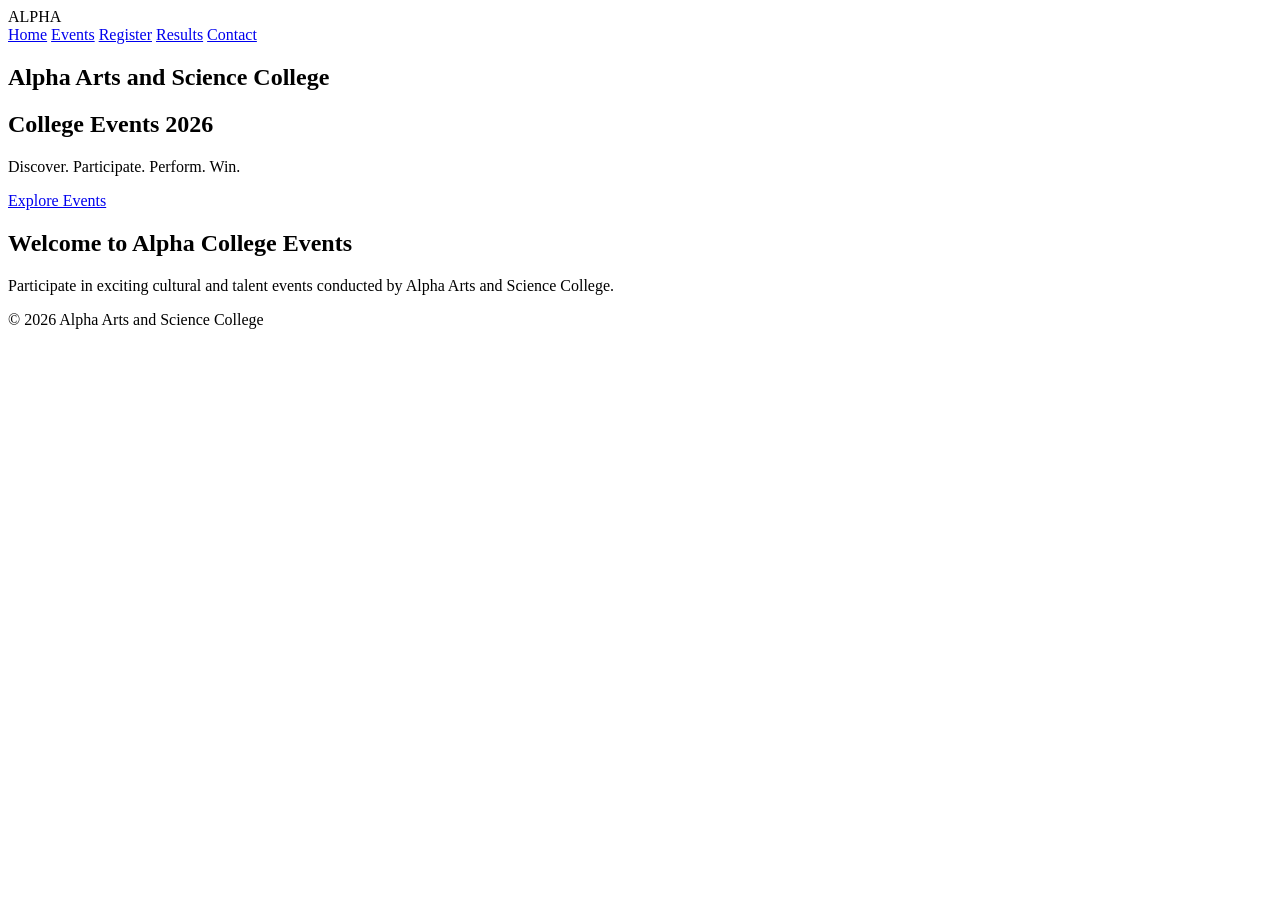
==== index.html @ bfed72da "Create index.html" ====
<!DOCTYPE html>
<html lang="en">
<head>
    <meta charset="UTF-8">
    <meta name="viewport" content="width=device-width, initial-scale=1.0">
    <title>Alpha Arts and Science College - Events</title>
    <link rel="stylesheet" href="css/style.css">
</head>

<body>

<header>
    <div class="logo">ALPHA</div>

    <nav>
        <a href="index.html">Home</a>
        <a href="events.html">Events</a>
        <a href="register.html">Register</a>
        <a href="results.html">Results</a>
        <a href="contact.html">Contact</a>
    </nav>
</header>

<section class="hero">
    <div>
        <h1>Alpha Arts and Science College</h1>
        <h2>College Events 2026</h2>
        <p>Discover. Participate. Perform. Win.</p>

        <a href="events.html" class="btn">Explore Events</a>
    </div>
</section>

<section class="about">
    <h2>Welcome to Alpha College Events</h2>
    <p>
        Participate in exciting cultural and talent events conducted
        by Alpha Arts and Science College.
    </p>
</section>

<footer>
    <p>© 2026 Alpha Arts and Science College</p>
</footer>

</body>
</html>
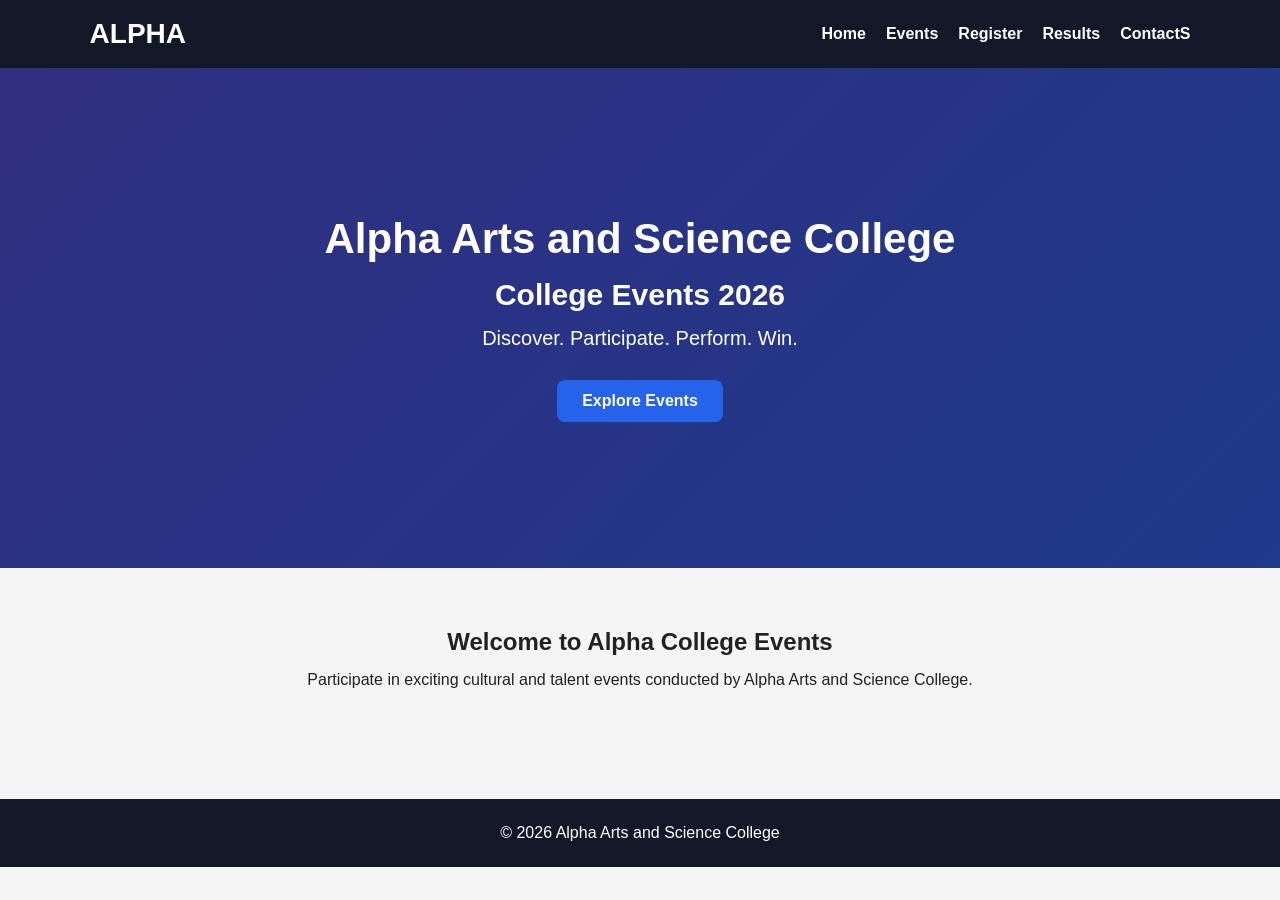
==== commit 924857ce: "Fix typo in contact link text" ====
--- a/index.html
+++ b/index.html
@@ -17,7 +17,7 @@
         <a href="events.html">Events</a>
         <a href="register.html">Register</a>
         <a href="results.html">Results</a>
-        <a href="contact.html">Contact</a>
+        <a href="contact.html">ContactS</a>
     </nav>
 </header>
 
--- a/css/style.css
+++ b/css/style.css
@@ -0,0 +1,243 @@
+* {
+    margin: 0;
+    padding: 0;
+    box-sizing: border-box;
+}
+
+body {
+    font-family: Arial, sans-serif;
+    background: #f5f5f5;
+    color: #222;
+}
+
+header {
+    background: #111827;
+    color: white;
+    padding: 18px 7%;
+    display: flex;
+    justify-content: space-between;
+    align-items: center;
+}
+
+.logo {
+    font-size: 28px;
+    font-weight: bold;
+}
+
+nav {
+    display: flex;
+    gap: 20px;
+}
+
+nav a {
+    color: white;
+    text-decoration: none;
+    font-weight: bold;
+}
+
+nav a:hover {
+    color: #60a5fa;
+}
+
+.hero {
+    min-height: 500px;
+    display: flex;
+    justify-content: center;
+    align-items: center;
+    text-align: center;
+    background: linear-gradient(135deg, #312e81, #1e3a8a);
+    color: white;
+    padding: 30px;
+}
+
+.hero h1 {
+    font-size: 42px;
+    margin-bottom: 15px;
+}
+
+.hero h2 {
+    font-size: 30px;
+    margin-bottom: 15px;
+}
+
+.hero p {
+    font-size: 20px;
+    margin-bottom: 30px;
+}
+
+.btn {
+    display: inline-block;
+    background: #2563eb;
+    color: white;
+    padding: 12px 25px;
+    border-radius: 8px;
+    text-decoration: none;
+    border: none;
+    cursor: pointer;
+    font-weight: bold;
+}
+
+.btn:hover {
+    background: #1d4ed8;
+}
+
+.about {
+    text-align: center;
+    padding: 60px 20px;
+}
+
+.about h2 {
+    margin-bottom: 15px;
+}
+
+.page-title {
+    text-align: center;
+    padding: 60px 20px;
+    background: #e0e7ff;
+}
+
+.page-title h1 {
+    font-size: 38px;
+    margin-bottom: 10px;
+}
+
+.events {
+    padding: 50px 7%;
+    display: grid;
+    grid-template-columns: repeat(4, 1fr);
+    gap: 25px;
+}
+
+.event-card {
+    background: white;
+    padding: 25px;
+    border-radius: 12px;
+    box-shadow: 0 5px 20px rgba(0,0,0,0.1);
+    text-align: center;
+}
+
+.event-card span {
+    font-size: 45px;
+}
+
+.event-card h2 {
+    margin: 15px 0;
+}
+
+.event-card p {
+    margin-bottom: 12px;
+}
+
+.form-container {
+    max-width: 600px;
+    margin: 50px auto;
+    padding: 30px;
+    background: white;
+    border-radius: 12px;
+    box-shadow: 0 5px 20px rgba(0,0,0,0.1);
+}
+
+form {
+    display: flex;
+    flex-direction: column;
+}
+
+label {
+    margin-top: 15px;
+    margin-bottom: 7px;
+    font-weight: bold;
+}
+
+input,
+select {
+    padding: 12px;
+    border: 1px solid #ccc;
+    border-radius: 7px;
+    font-size: 16px;
+}
+
+form .btn {
+    margin-top: 25px;
+}
+
+#message {
+    margin-top: 20px;
+    text-align: center;
+    font-weight: bold;
+}
+
+.results {
+    max-width: 900px;
+    margin: 50px auto;
+    display: grid;
+    grid-template-columns: repeat(3, 1fr);
+    gap: 25px;
+    padding: 20px;
+}
+
+.result-card {
+    background: white;
+    padding: 40px 20px;
+    text-align: center;
+    border-radius: 12px;
+    box-shadow: 0 5px 20px rgba(0,0,0,0.1);
+}
+
+.contact {
+    text-align: center;
+    padding: 70px 20px;
+}
+
+.contact h2 {
+    margin-bottom: 25px;
+}
+
+.contact p {
+    margin: 12px;
+}
+
+footer {
+    background: #111827;
+    color: white;
+    text-align: center;
+    padding: 25px;
+    margin-top: 50px;
+}
+
+@media (max-width: 900px) {
+
+    .events {
+        grid-template-columns: repeat(2, 1fr);
+    }
+
+}
+
+@media (max-width: 600px) {
+
+    header {
+        flex-direction: column;
+        gap: 15px;
+    }
+
+    nav {
+        flex-wrap: wrap;
+        justify-content: center;
+    }
+
+    .hero h1 {
+        font-size: 30px;
+    }
+
+    .hero h2 {
+        font-size: 23px;
+    }
+
+    .events {
+        grid-template-columns: 1fr;
+    }
+
+    .results {
+        grid-template-columns: 1fr;
+    }
+
+}
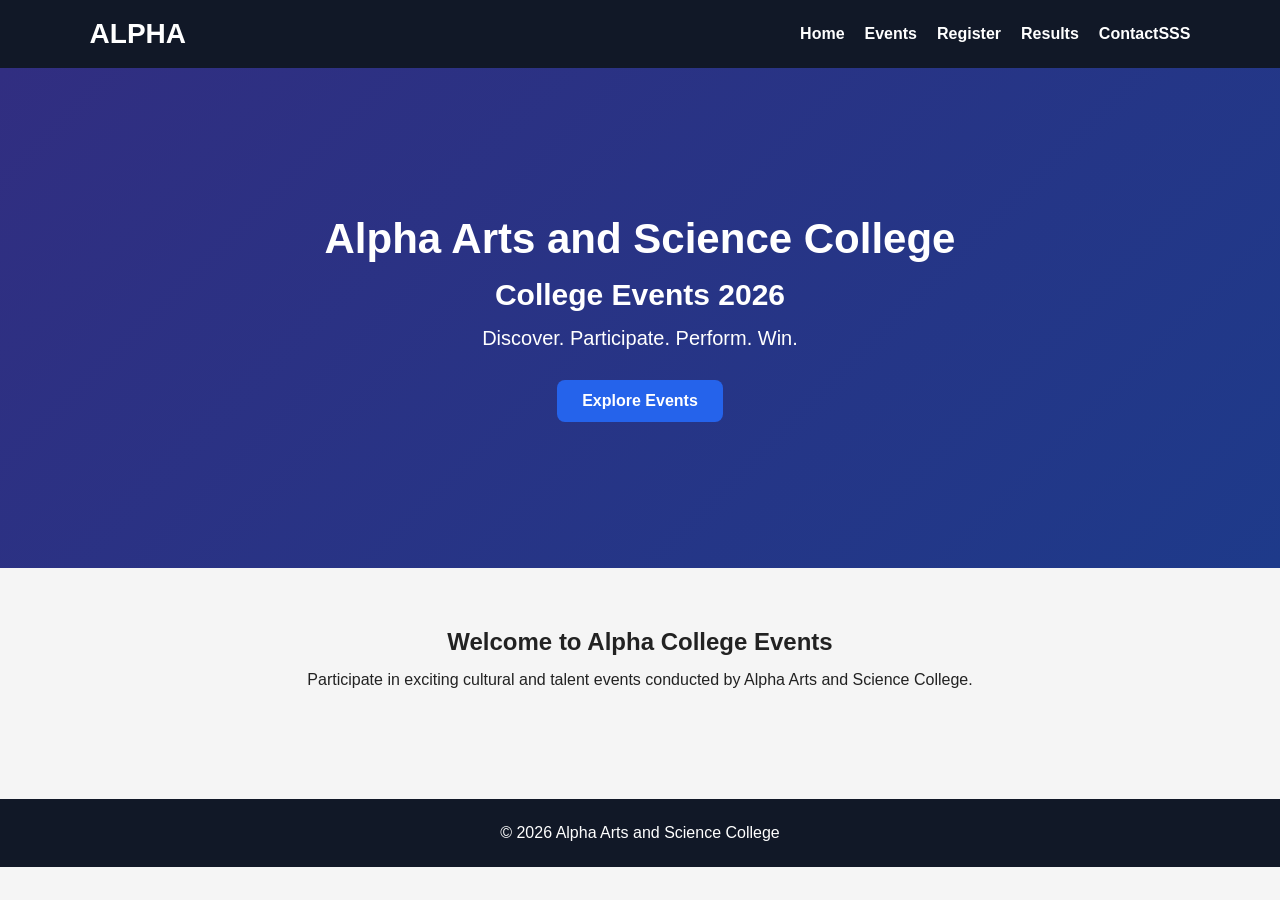
==== commit 54193cfa: "Fix typo in contact link text" ====
--- a/index.html
+++ b/index.html
@@ -17,7 +17,7 @@
         <a href="events.html">Events</a>
         <a href="register.html">Register</a>
         <a href="results.html">Results</a>
-        <a href="contact.html">ContactS</a>
+        <a href="contact.html">ContactSSS</a>
     </nav>
 </header>
 
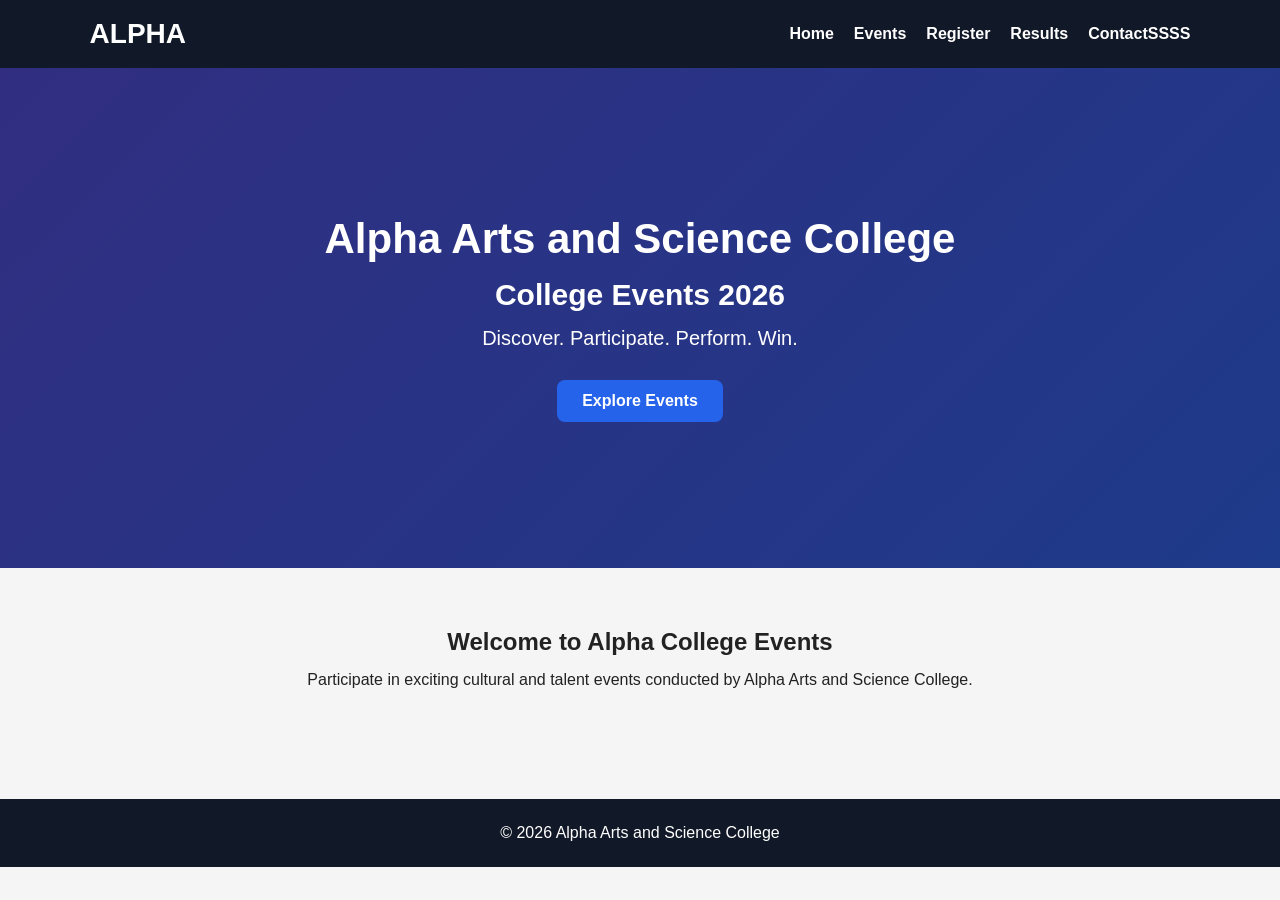
==== commit ce6f86f3: "Fix typo in contact link text" ====
--- a/index.html
+++ b/index.html
@@ -17,7 +17,7 @@
         <a href="events.html">Events</a>
         <a href="register.html">Register</a>
         <a href="results.html">Results</a>
-        <a href="contact.html">ContactSSS</a>
+        <a href="contact.html">ContactSSSS</a>
     </nav>
 </header>
 
